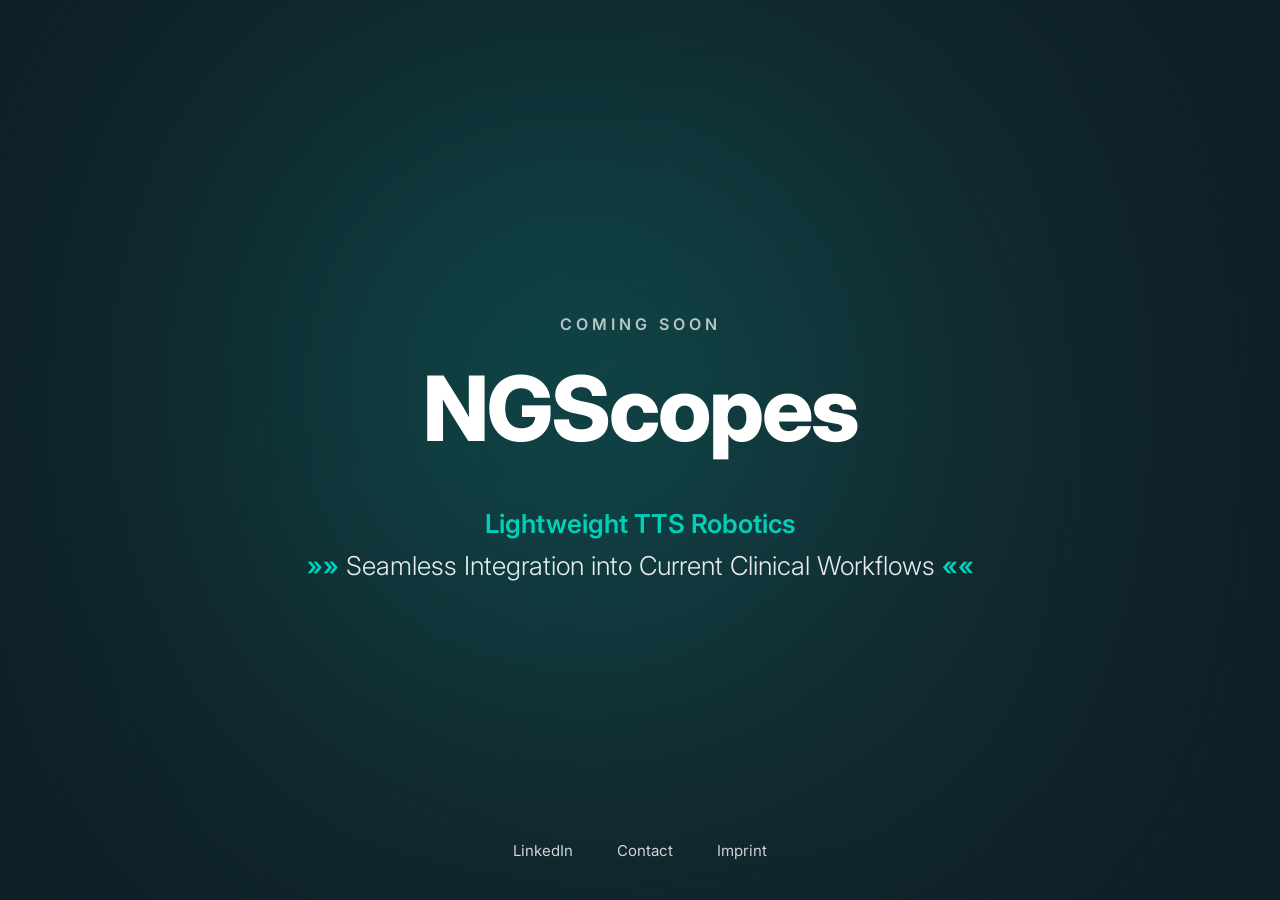
==== docs/index.html @ f648278e "moved folder" ====
<!DOCTYPE html>
<html lang="en">
<head>
<meta charset="UTF-8">
<meta name="viewport" content="width=device-width, initial-scale=1.0">
<title>NGScopes – Coming Soon</title>

<link href="https://fonts.googleapis.com/css2?family=Inter:wght@300;400;600;800&display=swap" rel="stylesheet">

<style>
body {
    margin: 0;
    font-family: 'Inter', sans-serif;
    background: #0f2027;
    color: white;
    height: 100vh;
    display: flex;
    justify-content: center;
    align-items: center;
    overflow: hidden;
    position: relative;
}

/* Animated gradient glow */
.gradient-bg {
    position: absolute;
    width: 800px;
    height: 800px;
    background: radial-gradient(circle at 40% 40%, #00e0c6, #203a43 60%);
    filter: blur(160px);
    opacity: 0.35;
    animation: slowScale 10s ease-in-out infinite alternate;
}

@keyframes slowMove {
    0% { transform: translate(-100px, -50px) scale(1); }
    50% { transform: translate(100px, 50px) scale(1.1); }
    100% { transform: translate(-50px, 80px) scale(1); }
}

@keyframes slowScale {
    0% { transform: scale(0.8); }
    50% { transform: scale(1.3); }
    100% { transform: scale(0.8); }
}

.container {
    position: relative;
    text-align: center;
    z-index: 2;
    max-width: 900px;
    padding: 40px;
    animation: fadeIn 2s ease forwards;
    opacity: 0;
}

@keyframes fadeIn {
    to { opacity: 1; }
}

.subtitle {
    font-size: 16px;
    letter-spacing: 4px;
    font-weight: 600;
    opacity: 0.7;
    margin-bottom: 20px;
}

h1 {
    font-size: 90px;
    font-weight: 800;
    margin: 0;
    letter-spacing: -2px;
}

.tagline {
    margin-top: 40px;
    font-size: 26px;
    font-weight: 300;
    line-height: 1.6;
    opacity: 0.9;
}

.highlight {
    color: #00e0c6;
    font-weight: 600;
}

footer {
    position: absolute;
    bottom: 40px;
    width: 100%;
    text-align: center;
    font-size: 15px;
    opacity: 0.8;
}

footer a {
    color: white;
    margin: 0 20px;
    text-decoration: none;
    transition: opacity 0.3s ease;
}

footer a:hover {
    opacity: 0.5;
}

@media (max-width: 900px) {
    h1 { font-size: 52px; }
    .tagline { font-size: 20px; }
}
</style>
</head>

<body>

<div class="gradient-bg"></div>

<div class="container">
    <div class="subtitle">COMING SOON</div>
    <h1>NGScopes</h1>

    <div class="tagline">
        <span class="highlight">Lightweight TTS Robotics</span><br>
        <span class="highlight">»»</span> Seamless Integration into Current Clinical Workflows <span class="highlight">««</span>
    </div>
</div>

<footer>
    <a href="https://www.linkedin.com/company/ngscopes/" target=”_blank”>LinkedIn</a>
    <a href="mailto:Jonas.Steinhaeuser@ngscopes.com">Contact</a>
    <a href="imprint.html">Imprint</a>
</footer>

</body>
</html>
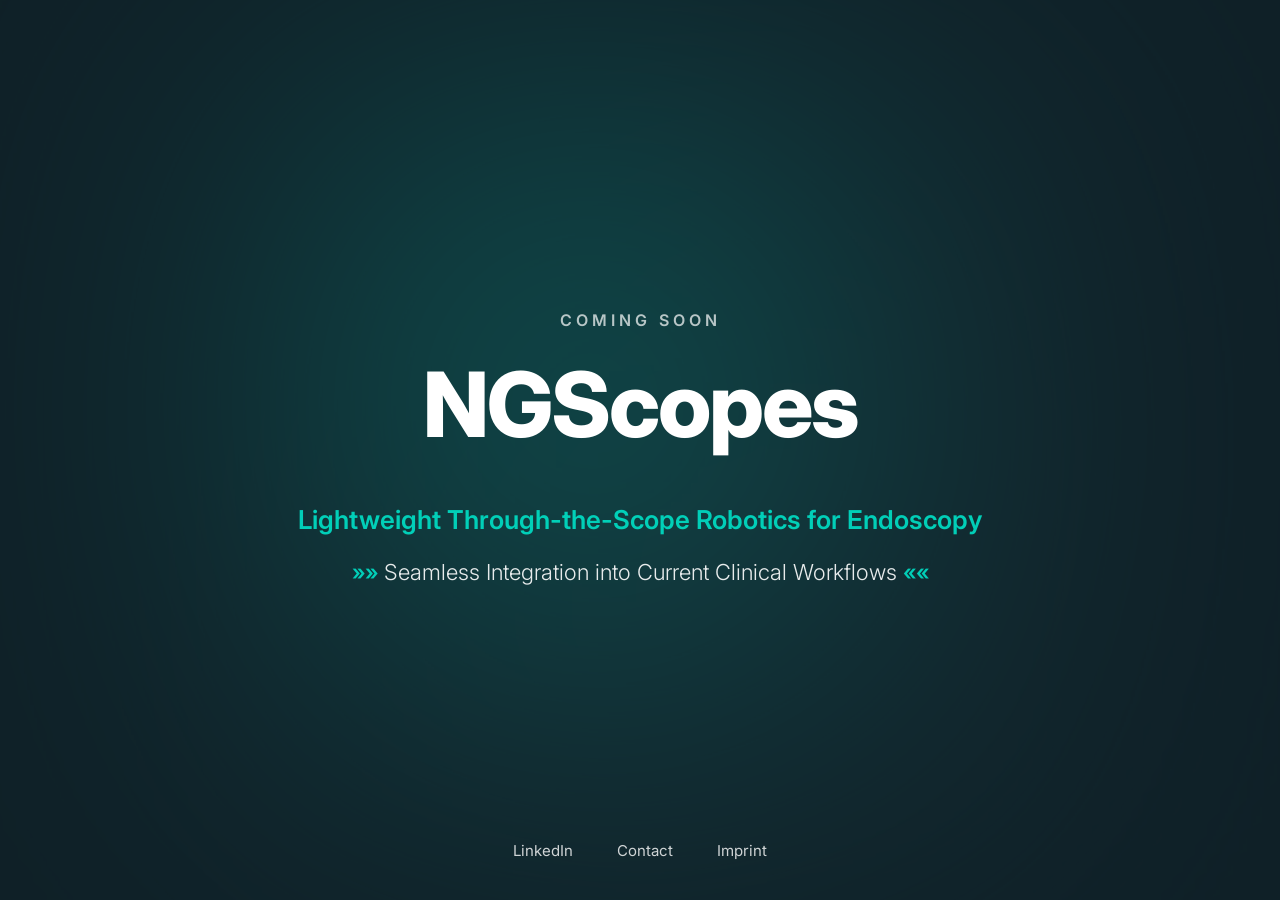
==== commit 0d6a5116: "Update index.html" ====
--- a/docs/index.html
+++ b/docs/index.html
@@ -81,6 +81,14 @@
     opacity: 0.9;
 }
 
+.subtagline {
+    margin-top: 15px;
+    font-size: 22px;
+    font-weight: 300;
+    line-height: 1.6;
+    opacity: 0.9;
+}
+
 .highlight {
     color: #00e0c6;
     font-weight: 600;
@@ -122,7 +130,9 @@
     <h1>NGScopes</h1>
 
     <div class="tagline">
-        <span class="highlight">Lightweight TTS Robotics</span><br>
+        <span class="highlight">Lightweight Through-the-Scope Robotics for Endoscopy</span><br>
+	</div>
+	<div class="subtagline">
         <span class="highlight">»»</span> Seamless Integration into Current Clinical Workflows <span class="highlight">««</span>
     </div>
 </div>
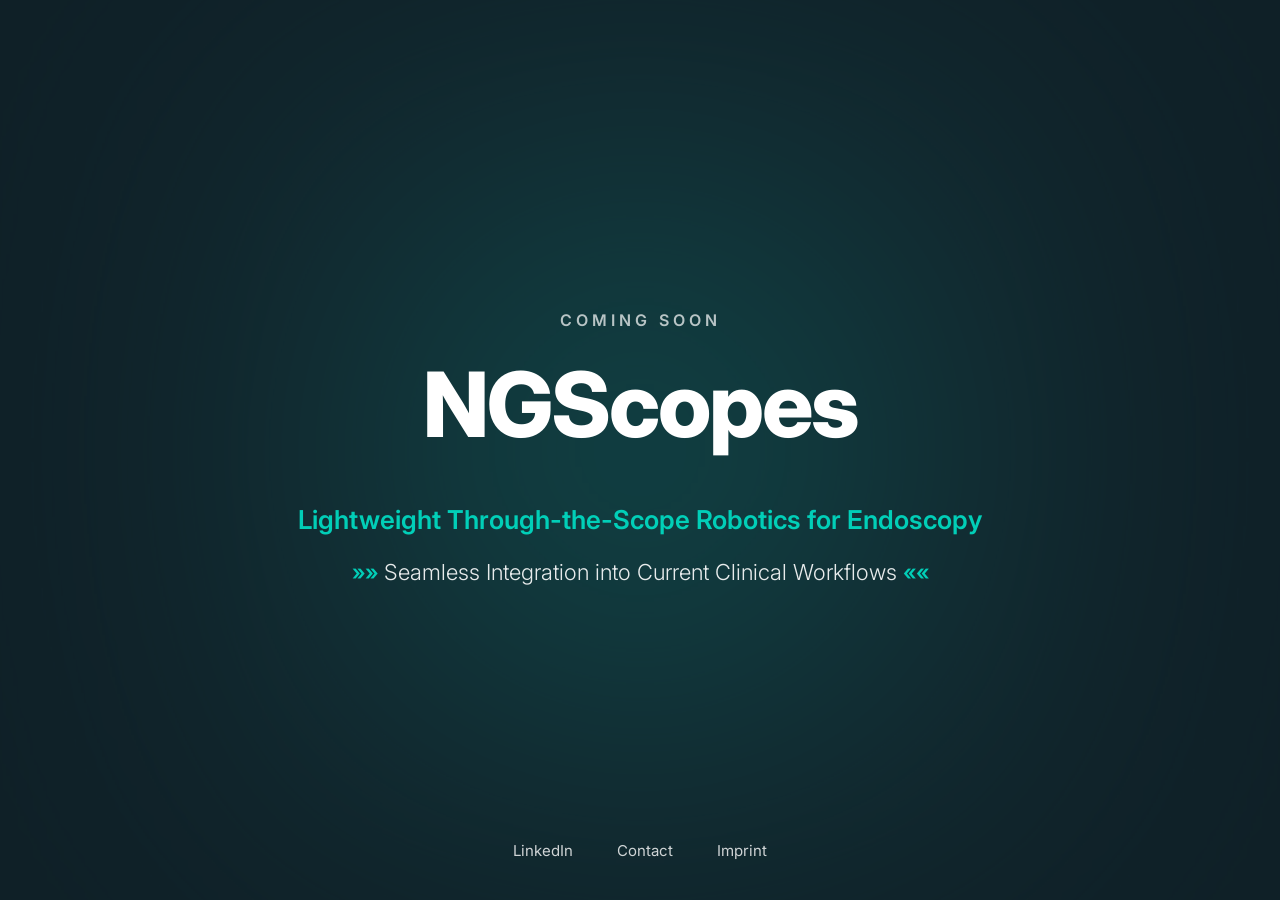
==== commit 0458bbdd: "Update index.html" ====
--- a/docs/index.html
+++ b/docs/index.html
@@ -26,7 +26,7 @@
     position: absolute;
     width: 800px;
     height: 800px;
-    background: radial-gradient(circle at 40% 40%, #00e0c6, #203a43 60%);
+    background: radial-gradient(circle at center, #00e0c6, #203a43 60%);
     filter: blur(160px);
     opacity: 0.35;
     animation: slowScale 10s ease-in-out infinite alternate;
@@ -39,9 +39,9 @@
 }
 
 @keyframes slowScale {
-    0% { transform: scale(0.8); }
-    50% { transform: scale(1.3); }
-    100% { transform: scale(0.8); }
+    0% { transform: scale(0.9); }
+    50% { transform: scale(1.4); }
+    100% { transform: scale(0.9); }
 }
 
 .container {
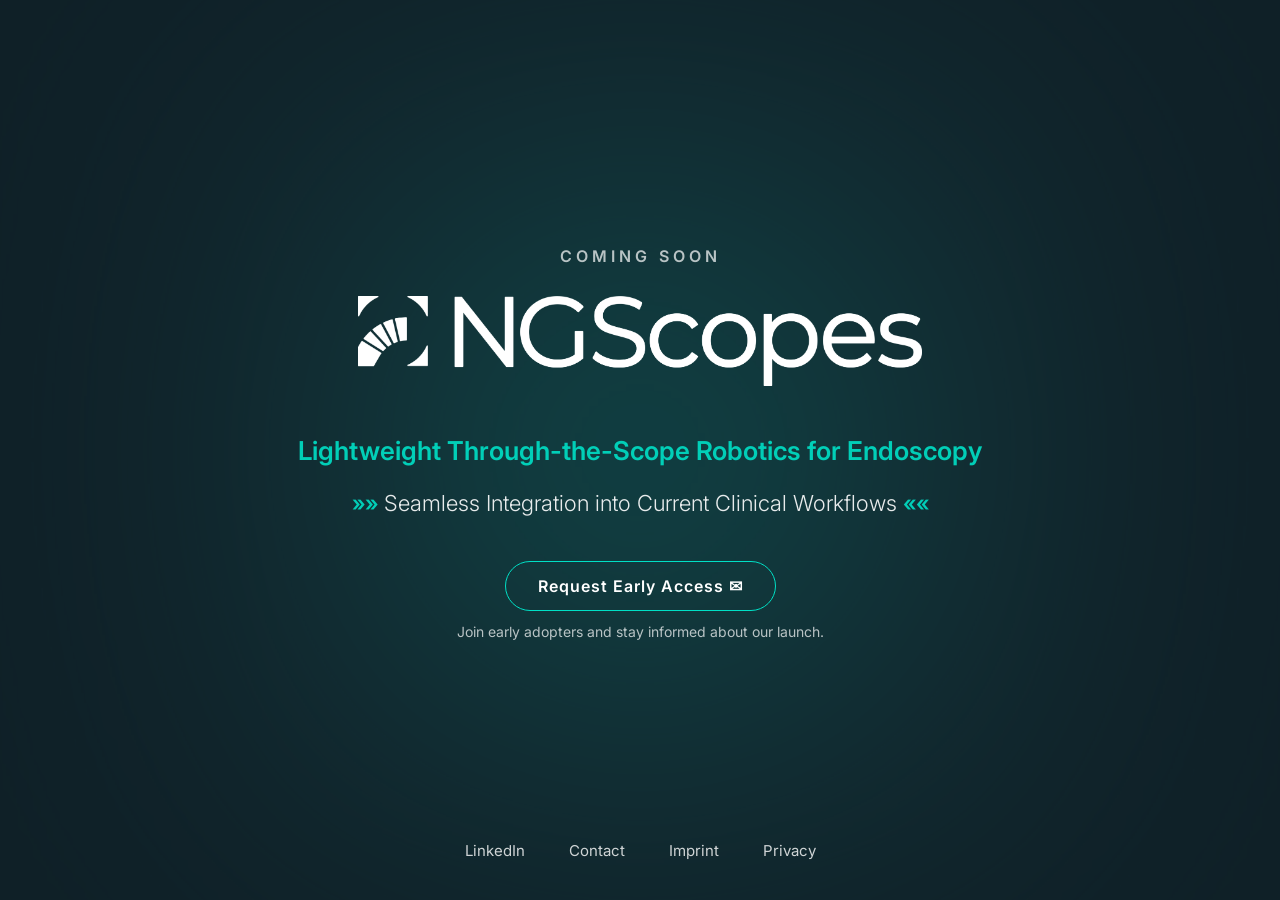
==== commit db85c97a: "Added Early Access Button and Logos" ====
--- a/docs/index.html
+++ b/docs/index.html
@@ -1,124 +1,168 @@
 <!DOCTYPE html>
 <html lang="en">
 <head>
-<meta charset="UTF-8">
-<meta name="viewport" content="width=device-width, initial-scale=1.0">
-<title>NGScopes – Coming Soon</title>
+	<meta charset="UTF-8">
+	<meta name="viewport" content="width=device-width, initial-scale=1.0">
+	
+	<!-- <meta name="description" content="NGScopes works on developing lightweight TTS robotics designed for seamless integration into clinical workflows."> -->
+	<!-- <meta name="robots" content="index, follow"> -->
+	
+	<meta property="og:title" content="NGScopes">
+	<meta property="og:description" content="Lightweight Through-the-Scope Robotics for Endoscopy">
+	<meta property="og:type" content="website">
+	<meta property="og:url" content="https://ngscopes.com">
+	<meta property="og:image" content="https://ngscopes.com/social-preview.jpg">
 
-<link href="https://fonts.googleapis.com/css2?family=Inter:wght@300;400;600;800&display=swap" rel="stylesheet">
+	<title>NGScopes – Coming Soon</title>
 
-<style>
-body {
-    margin: 0;
-    font-family: 'Inter', sans-serif;
-    background: #0f2027;
-    color: white;
-    height: 100vh;
-    display: flex;
-    justify-content: center;
-    align-items: center;
-    overflow: hidden;
-    position: relative;
-}
+	<link rel="icon" href="favicon.png">
+	<link href="https://fonts.googleapis.com/css2?family=Inter:wght@300;400;600;800&display=swap" rel="stylesheet">
 
-/* Animated gradient glow */
-.gradient-bg {
-    position: absolute;
-    width: 800px;
-    height: 800px;
-    background: radial-gradient(circle at center, #00e0c6, #203a43 60%);
-    filter: blur(160px);
-    opacity: 0.35;
-    animation: slowScale 10s ease-in-out infinite alternate;
-}
+	<style>
+		body {
+			margin: 0;
+			font-family: 'Inter', sans-serif;
+			background: #0f2027;
+			color: white;
+			height: 100vh;
+			display: flex;
+			justify-content: center;
+			align-items: center;
+			overflow: hidden;
+			position: relative;
+		}
 
-@keyframes slowMove {
-    0% { transform: translate(-100px, -50px) scale(1); }
-    50% { transform: translate(100px, 50px) scale(1.1); }
-    100% { transform: translate(-50px, 80px) scale(1); }
-}
+		/* Animated gradient glow */
+		.gradient-bg {
+			position: absolute;
+			width: 800px;
+			height: 800px;
+			background: radial-gradient(circle at center, #00e0c6, #203a43 60%);
+			filter: blur(160px);
+			opacity: 0.35;
+			animation: slowScale 10s ease-in-out infinite alternate;
+		}
 
-@keyframes slowScale {
-    0% { transform: scale(0.9); }
-    50% { transform: scale(1.4); }
-    100% { transform: scale(0.9); }
-}
+		@keyframes slowMove {
+			0% { transform: translate(-100px, -50px) scale(1); }
+			50% { transform: translate(100px, 50px) scale(1.1); }
+			100% { transform: translate(-50px, 80px) scale(1); }
+		}
 
-.container {
-    position: relative;
-    text-align: center;
-    z-index: 2;
-    max-width: 900px;
-    padding: 40px;
-    animation: fadeIn 2s ease forwards;
-    opacity: 0;
-}
+		@keyframes slowScale {
+			0% { transform: scale(0.9); }
+			50% { transform: scale(1.4); }
+			100% { transform: scale(0.9); }
+		}
 
-@keyframes fadeIn {
-    to { opacity: 1; }
-}
+		.container {
+			position: relative;
+			text-align: center;
+			z-index: 2;
+			max-width: 900px;
+			padding: 40px;
+			animation: fadeIn 2s ease forwards;
+			opacity: 0;
+		}
 
-.subtitle {
-    font-size: 16px;
-    letter-spacing: 4px;
-    font-weight: 600;
-    opacity: 0.7;
-    margin-bottom: 20px;
-}
+		@keyframes fadeIn {
+			to { opacity: 1; }
+		}
+		
+		.logo {
+			height: 90px;
+			width: auto;
+			margin-top: 10px;
+		}
 
-h1 {
-    font-size: 90px;
-    font-weight: 800;
-    margin: 0;
-    letter-spacing: -2px;
-}
+		.subtitle {
+			font-size: 16px;
+			letter-spacing: 4px;
+			font-weight: 600;
+			opacity: 0.7;
+			margin-bottom: 20px;
+		}
 
-.tagline {
-    margin-top: 40px;
-    font-size: 26px;
-    font-weight: 300;
-    line-height: 1.6;
-    opacity: 0.9;
-}
+		h1 {
+			font-size: 90px;
+			font-weight: 800;
+			margin: 0;
+			letter-spacing: -2px;
+		}
 
-.subtagline {
-    margin-top: 15px;
-    font-size: 22px;
-    font-weight: 300;
-    line-height: 1.6;
-    opacity: 0.9;
-}
+		.tagline {
+			margin-top: 40px;
+			font-size: 26px;
+			font-weight: 300;
+			line-height: 1.6;
+			opacity: 0.9;
+		}
 
-.highlight {
-    color: #00e0c6;
-    font-weight: 600;
-}
+		.subtagline {
+			margin-top: 15px;
+			font-size: 22px;
+			font-weight: 300;
+			line-height: 1.6;
+			opacity: 0.9;
+		}
 
-footer {
-    position: absolute;
-    bottom: 40px;
-    width: 100%;
-    text-align: center;
-    font-size: 15px;
-    opacity: 0.8;
-}
+		.highlight {
+			color: #00e0c6;
+			font-weight: 600;
+		}
+		
+		.cta-button {
+			display: inline-block;
+			margin-top: 40px;
+			padding: 14px 32px;
+			font-size: 16px;
+			font-weight: 600;
+			letter-spacing: 1px;
+			color: white;
+			text-decoration: none;
+			border: 1px solid #00e0c6;
+			border-radius: 30px;
+			transition: all 0.3s ease;
+		}
 
-footer a {
-    color: white;
-    margin: 0 20px;
-    text-decoration: none;
-    transition: opacity 0.3s ease;
-}
+		.cta-button:hover {
+			background: #00e0c6;
+			color: #0f2027;
+			box-shadow: 0 0 20px rgba(0,224,198,0.5);
+		}
+		
+		.cta-note {
+			margin-top: 12px;
+			font-size: 14px;
+			opacity: 0.7;
+		}
 
-footer a:hover {
-    opacity: 0.5;
-}
+		footer {
+			position: absolute;
+			bottom: 40px;
+			width: 100%;
+			text-align: center;
+			font-size: 15px;
+			opacity: 0.8;
+		}
 
-@media (max-width: 900px) {
-    h1 { font-size: 52px; }
-    .tagline { font-size: 20px; }
-}
-</style>
+		footer a {
+			color: white;
+			margin: 0 20px;
+			text-decoration: none;
+			transition: opacity 0.3s ease;
+		}
+
+		footer a:hover {
+			opacity: 0.5;
+		}
+
+		@media (max-width: 900px) {
+			h1 { font-size: 52px; }
+			.logo { height: 52px; }
+			.tagline { font-size: 20px; }
+		}
+	</style>
 </head>
 
 <body>
@@ -127,20 +171,28 @@
 
 <div class="container">
     <div class="subtitle">COMING SOON</div>
-    <h1>NGScopes</h1>
+	<img class="logo" src="NGScopes_Logo_w.png" alt="NGScopes">
+    <!-- <h1>NGScopes</h1> -->
 
     <div class="tagline">
         <span class="highlight">Lightweight Through-the-Scope Robotics for Endoscopy</span><br>
 	</div>
+	
 	<div class="subtagline">
         <span class="highlight">»»</span> Seamless Integration into Current Clinical Workflows <span class="highlight">««</span>
     </div>
+	
+	<a class="cta-button" href="mailto:Jonas.Steinhaeuser@ngscopes.com?subject=NGScopes%20Early%20Access&body=Hello%20NGScopes%20Team,%0A%0AI%20would%20like%20to%20request%20early%20access%20and%20receive%20updates%20about%20NGScopes.%0A%0AName:%0AOrganization:%0A%0ABest%20regards,">
+		Request Early Access ✉
+	</a>
+	<p class="cta-note">Join early adopters and stay informed about our launch.</p>
 </div>
 
 <footer>
     <a href="https://www.linkedin.com/company/ngscopes/" target=”_blank”>LinkedIn</a>
     <a href="mailto:Jonas.Steinhaeuser@ngscopes.com">Contact</a>
     <a href="imprint.html">Imprint</a>
+	<a href="privacy.html">Privacy</a>
 </footer>
 
 </body>
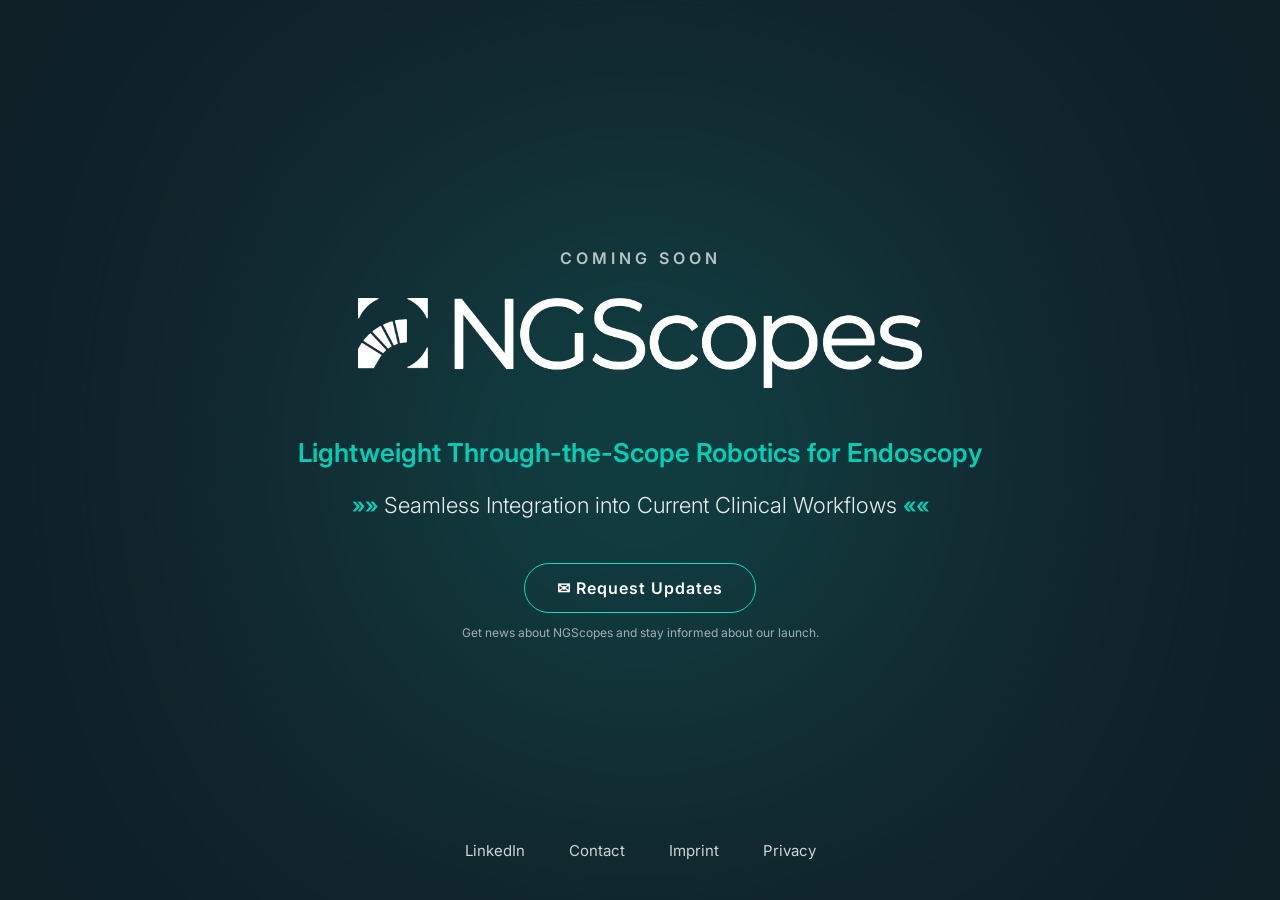
==== commit d851de10: "Updated logos & text" ====
--- a/docs/index.html
+++ b/docs/index.html
@@ -4,18 +4,18 @@
 	<meta charset="UTF-8">
 	<meta name="viewport" content="width=device-width, initial-scale=1.0">
 	
-	<!-- <meta name="description" content="NGScopes works on developing lightweight TTS robotics designed for seamless integration into clinical workflows."> -->
-	<!-- <meta name="robots" content="index, follow"> -->
+	<meta name="description" content="NGScopes works on developing lightweight TTS robotics designed for seamless integration into clinical workflows.">
+	<meta name="robots" content="index, follow"> 
 	
 	<meta property="og:title" content="NGScopes">
 	<meta property="og:description" content="Lightweight Through-the-Scope Robotics for Endoscopy">
 	<meta property="og:type" content="website">
 	<meta property="og:url" content="https://ngscopes.com">
-	<meta property="og:image" content="https://ngscopes.com/social-preview.jpg">
+	<meta property="og:image" content="https://ngscopes.com/favicon_g.png">
 
 	<title>NGScopes – Coming Soon</title>
 
-	<link rel="icon" href="favicon.png">
+	<link rel="icon" href="favicon_g.png">
 	<link href="https://fonts.googleapis.com/css2?family=Inter:wght@300;400;600;800&display=swap" rel="stylesheet">
 
 	<style>
@@ -133,8 +133,8 @@
 		
 		.cta-note {
 			margin-top: 12px;
-			font-size: 14px;
-			opacity: 0.7;
+			font-size: 12px;
+			opacity: 0.6;
 		}
 
 		footer {
@@ -182,10 +182,10 @@
         <span class="highlight">»»</span> Seamless Integration into Current Clinical Workflows <span class="highlight">««</span>
     </div>
 	
-	<a class="cta-button" href="mailto:Jonas.Steinhaeuser@ngscopes.com?subject=NGScopes%20Early%20Access&body=Hello%20NGScopes%20Team,%0A%0AI%20would%20like%20to%20request%20early%20access%20and%20receive%20updates%20about%20NGScopes.%0A%0AName:%0AOrganization:%0A%0ABest%20regards,">
-		Request Early Access ✉
+	<a class="cta-button" href="mailto:Jonas.Steinhaeuser@ngscopes.com?subject=NGScopes%20News%20%26%20Updates&body=Hello%20NGScopes%20Team,%0A%0AI%20would%20like%20to%20request%20access%20to%20future%20updates%20and%20receive%20news%20about%20NGScopes.%0A%0AName:%0AOrganization:%0A%0ABest%20regards,">
+		✉ Request Updates
 	</a>
-	<p class="cta-note">Join early adopters and stay informed about our launch.</p>
+	<p class="cta-note">Get news about NGScopes and stay informed about our launch.</p>
 </div>
 
 <footer>
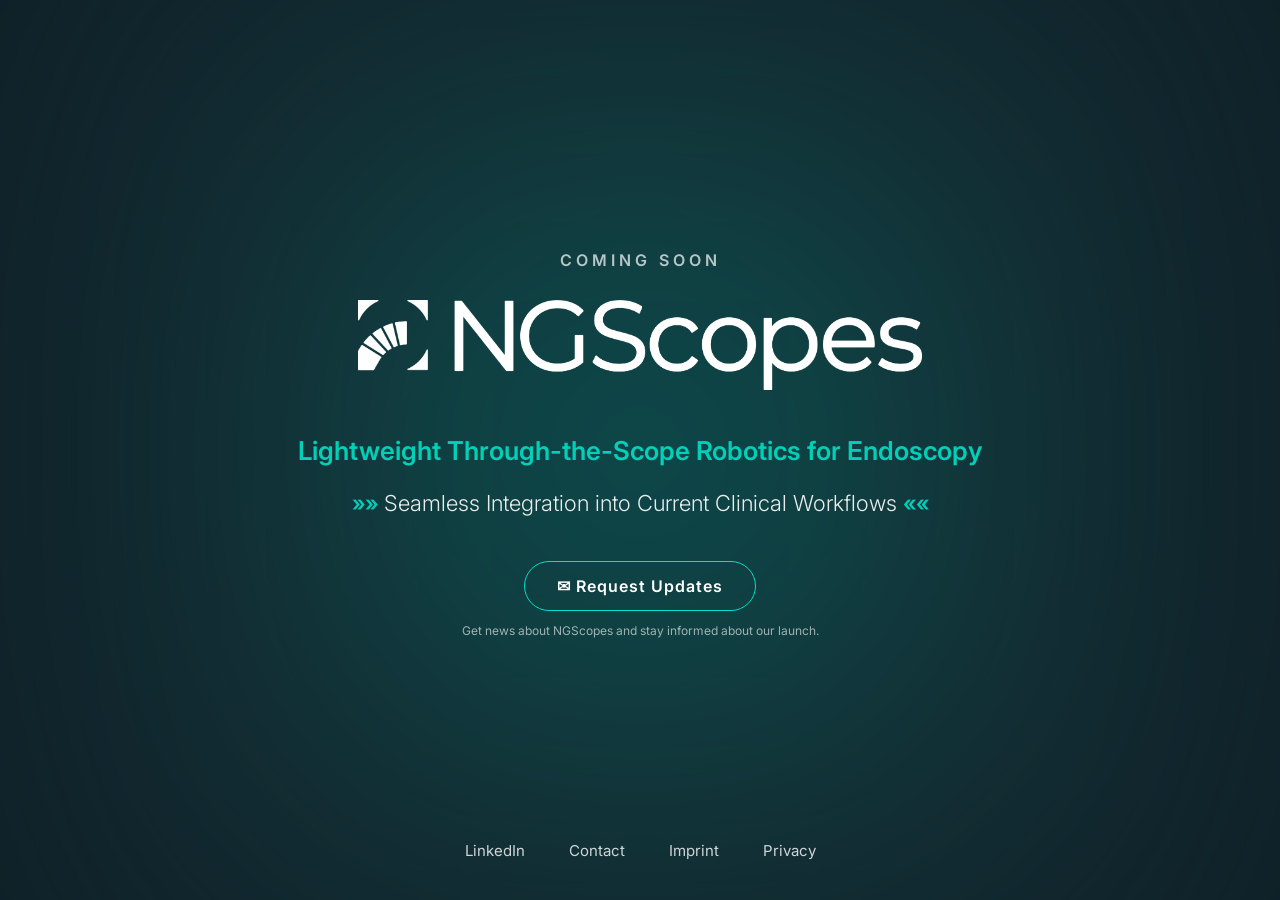
==== commit 83c4f286: "seperate css sheet and fixed bg animation" ====
--- a/docs/index.html
+++ b/docs/index.html
@@ -15,161 +15,16 @@
 
 	<title>NGScopes – Coming Soon</title>
 
+	<link rel="stylesheet" href="style.css">
 	<link rel="icon" href="favicon_g.png">
 	<link href="https://fonts.googleapis.com/css2?family=Inter:wght@300;400;600;800&display=swap" rel="stylesheet">
-
-	<style>
-		body {
-			margin: 0;
-			font-family: 'Inter', sans-serif;
-			background: #0f2027;
-			color: white;
-			height: 100vh;
-			display: flex;
-			justify-content: center;
-			align-items: center;
-			overflow: hidden;
-			position: relative;
-		}
-
-		/* Animated gradient glow */
-		.gradient-bg {
-			position: absolute;
-			width: 800px;
-			height: 800px;
-			background: radial-gradient(circle at center, #00e0c6, #203a43 60%);
-			filter: blur(160px);
-			opacity: 0.35;
-			animation: slowScale 10s ease-in-out infinite alternate;
-		}
-
-		@keyframes slowMove {
-			0% { transform: translate(-100px, -50px) scale(1); }
-			50% { transform: translate(100px, 50px) scale(1.1); }
-			100% { transform: translate(-50px, 80px) scale(1); }
-		}
-
-		@keyframes slowScale {
-			0% { transform: scale(0.9); }
-			50% { transform: scale(1.4); }
-			100% { transform: scale(0.9); }
-		}
-
-		.container {
-			position: relative;
-			text-align: center;
-			z-index: 2;
-			max-width: 900px;
-			padding: 40px;
-			animation: fadeIn 2s ease forwards;
-			opacity: 0;
-		}
-
-		@keyframes fadeIn {
-			to { opacity: 1; }
-		}
-		
-		.logo {
-			height: 90px;
-			width: auto;
-			margin-top: 10px;
-		}
-
-		.subtitle {
-			font-size: 16px;
-			letter-spacing: 4px;
-			font-weight: 600;
-			opacity: 0.7;
-			margin-bottom: 20px;
-		}
-
-		h1 {
-			font-size: 90px;
-			font-weight: 800;
-			margin: 0;
-			letter-spacing: -2px;
-		}
-
-		.tagline {
-			margin-top: 40px;
-			font-size: 26px;
-			font-weight: 300;
-			line-height: 1.6;
-			opacity: 0.9;
-		}
-
-		.subtagline {
-			margin-top: 15px;
-			font-size: 22px;
-			font-weight: 300;
-			line-height: 1.6;
-			opacity: 0.9;
-		}
-
-		.highlight {
-			color: #00e0c6;
-			font-weight: 600;
-		}
-		
-		.cta-button {
-			display: inline-block;
-			margin-top: 40px;
-			padding: 14px 32px;
-			font-size: 16px;
-			font-weight: 600;
-			letter-spacing: 1px;
-			color: white;
-			text-decoration: none;
-			border: 1px solid #00e0c6;
-			border-radius: 30px;
-			transition: all 0.3s ease;
-		}
-
-		.cta-button:hover {
-			background: #00e0c6;
-			color: #0f2027;
-			box-shadow: 0 0 20px rgba(0,224,198,0.5);
-		}
-		
-		.cta-note {
-			margin-top: 12px;
-			font-size: 12px;
-			opacity: 0.6;
-		}
-
-		footer {
-			position: absolute;
-			bottom: 40px;
-			width: 100%;
-			text-align: center;
-			font-size: 15px;
-			opacity: 0.8;
-		}
-
-		footer a {
-			color: white;
-			margin: 0 20px;
-			text-decoration: none;
-			transition: opacity 0.3s ease;
-		}
-
-		footer a:hover {
-			opacity: 0.5;
-		}
-
-		@media (max-width: 900px) {
-			h1 { font-size: 52px; }
-			.logo { height: 52px; }
-			.tagline { font-size: 20px; }
-		}
-	</style>
 </head>
 
 <body>
 
 <div class="gradient-bg"></div>
 
-<div class="container">
+<div class="indexContainer">
     <div class="subtitle">COMING SOON</div>
 	<img class="logo" src="NGScopes_Logo_w.png" alt="NGScopes">
     <!-- <h1>NGScopes</h1> -->
--- a/docs/style.css
+++ b/docs/style.css
@@ -0,0 +1,205 @@
+/* body { */
+	/* margin: 0; */
+	/* font-family: 'Inter', sans-serif; */
+	/* background: #0f2027; */
+	/* color: white; */
+	/* height: 100vh; */
+	/* display: flex; */
+	/* justify-content: center; */
+	/* align-items: center; */
+	/* overflow: hidden; */
+	/* position: relative; */
+/* } */
+
+body {
+	margin: 0;
+	font-family: 'Inter', sans-serif;
+	background: #0f2027;
+	color: white;
+	height: 100vh;
+	display: flex;
+	justify-content: center;
+	align-items: center; /* vertikal zentriert */
+	overflow: hidden;   /* Body scrollt nicht */
+	position: relative;
+}
+
+/* Animated gradient glow */
+.gradient-bg {
+	position: fixed;
+	top: 50%;
+	left: 50%;
+	width: 1100px;
+	height: 1100px;
+	transform: translate(-50%, -50%);
+	background: radial-gradient(circle at center, #00e0c6, #203a43 60%);
+	filter: blur(160px);
+	opacity: 0.35;
+	animation: slowScale 10s ease-in-out infinite alternate;
+	pointer-events: none;
+}
+
+@keyframes slowScale {
+	0% { transform: translate(-50%, -50%) scale(0.9); }
+	50% { transform: translate(-50%, -50%) scale(1.4); }
+	100% { transform: translate(-50%, -50%) scale(0.9); }
+}
+
+@keyframes slowMove {
+	0% { transform: translate(-100px, -50px) scale(1); }
+	50% { transform: translate(100px, 50px) scale(1.1); }
+	100% { transform: translate(-50px, 80px) scale(1); }
+}
+
+.indexContainer {
+	position: relative;
+	text-align: center;
+	z-index: 2;
+	max-width: 800px;
+	padding: 60px 40px;
+	animation: fadeIn 2s ease forwards;
+	opacity: 0;
+	display: flex;
+	flex-direction: column;
+	align-items: center;
+}
+
+.container {
+	position: relative;
+	z-index: 2;
+	max-width: 800px;
+	max-height: 80vh; /* scrollen nur innerhalb des Containers */
+	padding: 60px 40px;
+	animation: fadeIn 1.5s ease forwards;
+	opacity: 0;
+	overflow-y: auto; /* scroll wenn Inhalt zu groß */
+	display: flex;
+	flex-direction: column;
+	align-items: left; /* Inhalt links */
+	text-align: left;  /* Text linksbündig */
+}
+
+@keyframes fadeIn {
+	to { opacity: 1; }
+}
+
+.logo {
+	height: 90px;
+	width: auto;
+	margin-top: 10px;
+}
+
+.subtitle {
+	font-size: 16px;
+	letter-spacing: 4px;
+	font-weight: 600;
+	opacity: 0.7;
+	margin-bottom: 20px;
+}
+
+h1 {
+    font-size: 48px;
+    font-weight: 800;
+    margin-bottom: 40px;
+}
+
+.tagline {
+	margin-top: 40px;
+	font-size: 26px;
+	font-weight: 300;
+	line-height: 1.6;
+	opacity: 0.9;
+}
+
+.subtagline {
+	margin-top: 15px;
+	font-size: 22px;
+	font-weight: 300;
+	line-height: 1.6;
+	opacity: 0.9;
+}
+
+.highlight {
+	color: #00e0c6;
+	font-weight: 600;
+}
+
+.cta-button {
+	display: inline-block;
+	margin-top: 40px;
+	padding: 14px 32px;
+	font-size: 16px;
+	font-weight: 600;
+	letter-spacing: 1px;
+	color: white;
+	text-decoration: none;
+	border: 1px solid #00e0c6;
+	border-radius: 30px;
+	transition: all 0.3s ease;
+}
+
+.cta-button:hover {
+	background: #00e0c6;
+	color: #0f2027;
+	box-shadow: 0 0 20px rgba(0,224,198,0.5);
+}
+
+.cta-note {
+	margin-top: 12px;
+	font-size: 12px;
+	opacity: 0.6;
+}
+
+.section {
+    margin-bottom: 30px;
+    line-height: 1.6;
+    font-weight: 300;
+}
+
+.section strong {
+    font-weight: 600;
+}
+
+a {
+    color: #00e0c6;
+    text-decoration: none;
+}
+
+a:hover {
+    opacity: 0.7;
+}
+
+.back {
+    margin-top: 50px;
+    display: inline-block;
+    font-size: 14px;
+    letter-spacing: 2px;
+}
+
+
+footer {
+	position: absolute;
+	bottom: 40px;
+	width: 100%;
+	text-align: center;
+	font-size: 15px;
+	opacity: 0.8;
+	margin-top: 20px; /* Abstand zum Inhalt */
+}
+
+footer a {
+	color: white;
+	margin: 0 20px;
+	text-decoration: none;
+	transition: opacity 0.3s ease;
+}
+
+footer a:hover {
+	opacity: 0.5;
+}
+
+@media (max-width: 900px) {
+	h1 { font-size: 52px; }
+	.logo { height: 52px; }
+	.tagline { font-size: 20px; }
+}
